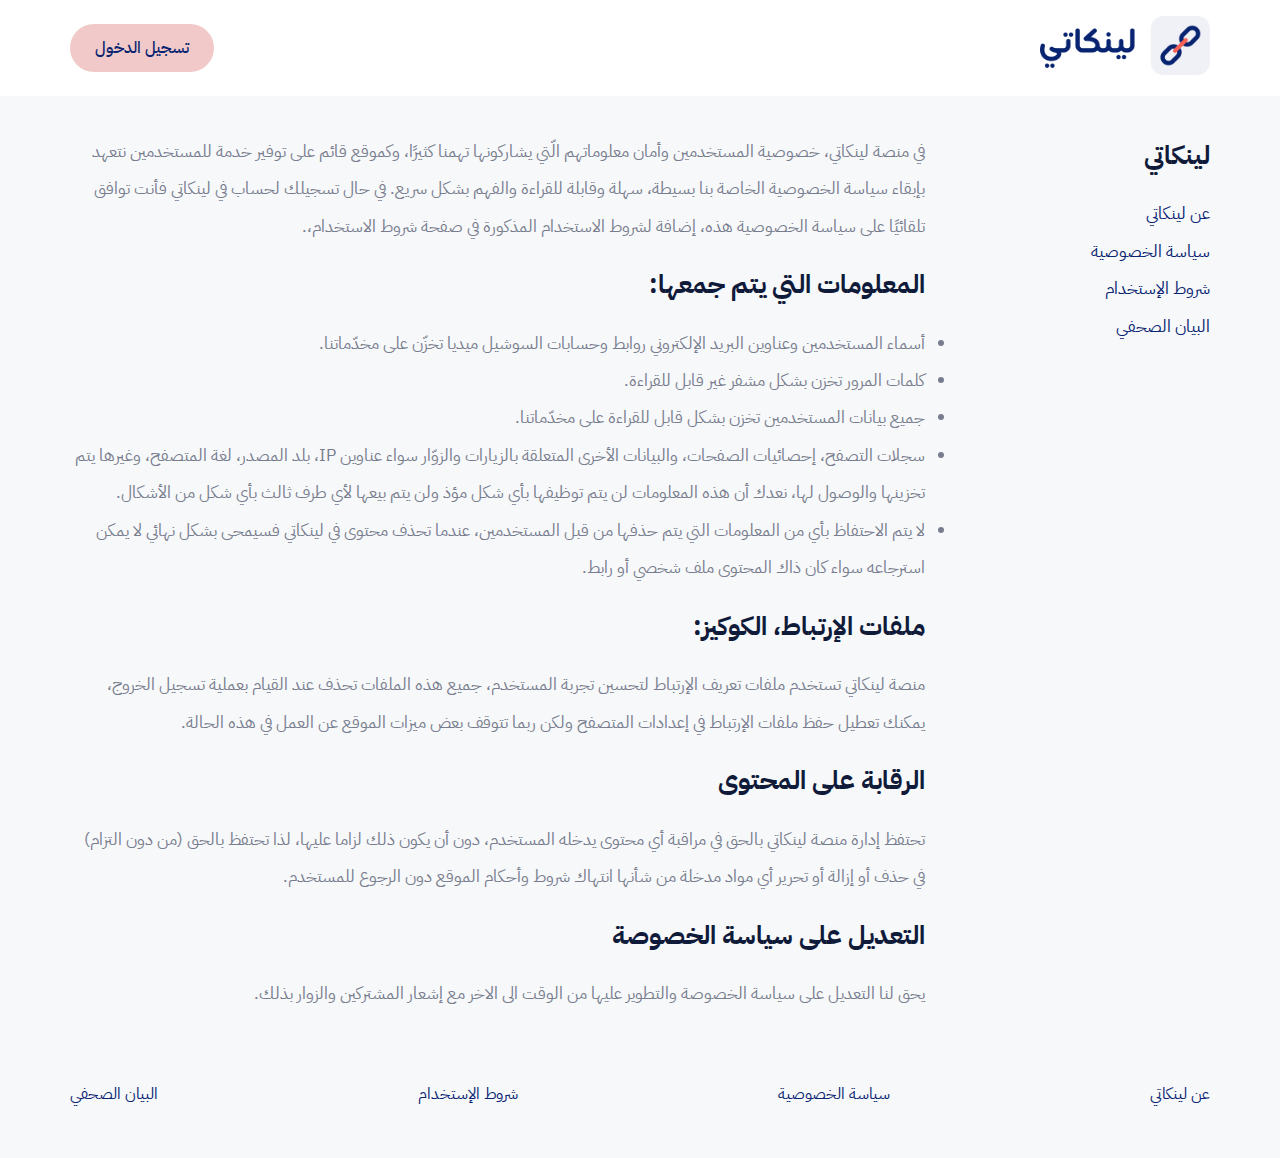
==== index.html @ 0889c62d "upload project" ====
<!DOCTYPE html>
<html lang="en">
  <head>
    <meta charset="UTF-8" />
    <meta http-equiv="X-UA-Compatible" content="IE=edge" />
    <meta name="viewport" content="width=device-width, initial-scale=1.0" />
    <title>My Links</title>
    <link rel="stylesheet" href="css/normalize.css" />
    <link rel="stylesheet" href="css/main.css" />
    <!-- Font Awesome -->
    <link rel="stylesheet" href="css/all.min.css" />
    <!-- Google Fonts -->
    <link rel="preconnect" href="https://fonts.googleapis.com" />
    <link rel="preconnect" href="https://fonts.gstatic.com" crossorigin />
    <link
      href="https://fonts.googleapis.com/css2?family=IBM+Plex+Sans+Arabic:wght@300;400;500;700&display=swap"
      rel="stylesheet"
    />
    <!-- <link rel="preconnect" href="https://fonts.googleapis.com" />
    <link rel="preconnect" href="https://fonts.gstatic.com" crossorigin />
    <link
      href="https://fonts.googleapis.com/css2?family=Cairo:wght@300;400;600;700;800&display=swap"
      rel="stylesheet"
    /> -->
  </head>
  <body>
    <!-- Start Header -->
    <div class="header">
      <div class="container">
        <div class="logo">
          <a href="#"><img src="imgs/logo-links.png" alt="" /></a>
        </div>
        <div class="login-btn">
          <a href="login"><button>تسجيل الدخول</button></a>
        </div>
      </div>
    </div>
    <!-- End Header -->

    <!-- Start Content -->
    <div class="content">
      <div class="container">
        <div class="links">
          <h2>لينكاتي</h2>
          <ul>
            <li><a href="#">عن لينكاتي</a></li>
            <li>
              <a href="#">سياسة الخصوصية</a>
            </li>
            <li>
              <a href="#">شروط الإستخدام</a>
            </li>
            <li>
              <a href="#">البيان الصحفي</a>
            </li>
          </ul>
        </div>
        <div class="text">
          <p>
            في منصة لينكاتي، خصوصية المستخدمين وأمان معلوماتهم الّتي يشاركونها
            تهمنا كثيرًا، وكموقع قائم على توفير خدمة للمستخدمين نتعهد بإبقاء
            سياسة الخصوصية الخاصة بنا بسيطة، سهلة وقابلة للقراءة والفهم بشكل
            سريع. في حال تسجيلك لحساب في لينكاتي فأنت توافق تلقائيًا على سياسة
            الخصوصية هذه، إضافة لشروط الاستخدام المذكورة في صفحة شروط
            الاستخدام،.
          </p>
          <h2>المعلومات التي يتم جمعها:</h2>
          <ul>
            <li>
              أسماء المستخدمين وعناوين البريد الإلكتروني روابط وحسابات السوشيل
              ميديا تخزّن على مخدّماتنا.
            </li>
            <li>كلمات المرور تخزن بشكل مشفر غير قابل للقراءة.</li>
            <li>
              جميع بيانات المستخدمين تخزن بشكل قابل للقراءة على مخدّماتنا.
            </li>
            <li>
              سجلات التصفح، إحصائيات الصفحات، والبيانات الأخرى المتعلقة
              بالزيارات والزوّار سواء عناوين IP، بلد المصدر، لغة المتصفح، وغيرها
              يتم تخزينها والوصول لها، نعدك أن هذه المعلومات لن يتم توظيفها بأي
              شكل مؤذ ولن يتم بيعها لأي طرف ثالث بأي شكل من الأشكال.
            </li>
            <li>
              لا يتم الاحتفاظ بأي من المعلومات التي يتم حذفها من قبل المستخدمين،
              عندما تحذف محتوى في لينكاتي فسيمحى بشكل نهائي لا يمكن استرجاعه
              سواء كان ذاك المحتوى ملف شخصي أو رابط.
            </li>
            <h2>ملفات الإرتباط، الكوكيز:</h2>
            <p>
              منصة لينكاتي تستخدم ملفات تعريف الإرتباط لتحسين تجربة المستخدم،
              جميع هذه الملفات تحذف عند القيام بعملية تسجيل الخروج، يمكنك تعطيل
              حفظ ملفات الإرتباط في إعدادات المتصفح ولكن ربما تتوقف بعض ميزات
              الموقع عن العمل في هذه الحالة.
            </p>
            <h2>الرقابة على المحتوى</h2>
            <p>
              تحتفظ إدارة منصة لينكاتي بالحق في مراقبة أي محتوى يدخله المستخدم،
              دون أن يكون ذلك لزاما عليها، لذا تحتفظ بالحق (من دون التزام) في
              حذف أو إزالة أو تحرير أي مواد مدخلة من شأنها انتهاك شروط وأحكام
              الموقع دون الرجوع للمستخدم.
            </p>
            <h2>التعديل على سياسة الخصوصة</h2>
            <p>
              يحق لنا التعديل على سياسة الخصوصة والتطوير عليها من الوقت الى
              الاخر مع إشعار المشتركين والزوار بذلك.
            </p>
          </ul>
        </div>
      </div>
    </div>
    <!-- End Content -->

    <!-- Start Footer -->
    <div class="footer">
      <div class="container">
        <ul>
          <li><a href="#">عن لينكاتي</a></li>
          <li>
            <a href="#">سياسة الخصوصية</a>
          </li>
          <li>
            <a href="#">شروط الإستخدام</a>
          </li>
          <li>
            <a href="#">البيان الصحفي</a>
          </li>
        </ul>
      </div>
    </div>
    <!-- End Footer -->
  </body>
</html>
---- css/main.css ----
/* CSS HEX */
/* --cedar-chest: #db504aff;
--blue-jeans: #48acf0ff;
--ivory: #f4f9e9ff;
--dark-pastel-green: #20bf55ff;
--rich-black-fogra-29: #02040fff; */

/* Start Global Rules */
* {
  -webkit-box-sizing: border-box;
  -moz-box-sizing: border-box;
  box-sizing: border-box;
}

:root {
  --main-color: #f7f8fa;
  --pink: #f0c9c8;
  --red: #e3342f;
  --primary-color: #082471;
  --h-color: #101b3a;
  --p-color: #777d8e;
}

body {
  font-family: "IBM Plex Sans Arabic", sans-serif;
  direction: rtl;
  background-color: var(--main-color);
}

a {
  text-decoration: none;
}

ul {
  list-style: none;
  margin: 0;
  padding: 0;
}

.container {
  padding-left: 15px;
  padding-right: 15px;
  margin-left: auto;
  margin-right: auto;
}

/* Small */
@media (min-width: 768px) {
  .container {
    width: 750px;
  }
}

/* Medium */
@media (min-width: 992px) {
  .container {
    width: 970px;
  }
}

/* Large */
@media (min-width: 1200px) {
  .container {
    width: 1170px;
  }
}

/* End Global Rules */

/* Start Header */
.header {
  background-color: #fff;
  padding-top: 16px;
  padding-bottom: 16px;
}

.header .container {
  display: flex;
  justify-content: space-between;
  align-items: center;
}

.header .logo img {
  width: 170px;
  max-width: 100%;
}

.header .login-btn button {
  background-color: var(--pink);
  padding: 15px 25px;
  border-radius: 30px;
  border: none;
  color: var(--primary-color);
  font-weight: 500;
  transition: 0.5s;
}

.header .login-btn button:hover {
  background-color: var(--primary-color);
  color: #fff;
}

/* End Header */

/* Start Content */
.content {
  padding-top: 20px;
  line-height: 2.2em;
  font-size: 17px;
}
.content .container {
  display: flex;
  justify-content: space-between;
}

@media (max-width: 768px) {
  .content .container {
    flex-direction: column;
    align-items: center;
  }
}

.content .links {
  flex: 0 0 25%;
  max-width: 25%;
}

.content .links h2,
.content .text h2 {
  color: var(--h-color);
}

@media (max-width: 768px) {
  .content .links {
    width: 75%;
    max-width: none;
  }
  .content .links ul {
    display: flex;
    flex-wrap: wrap;
    justify-content: space-around;
  }
}

.content .links li a {
  color: var(--primary-color);
}

.content .links li a:hover {
  color: var(--red);
}

.content .text {
  flex: 0 0 75%;
  max-width: 75%;
}

.content .text ul {
  list-style: disc;
}

.content .text p,
.content .text li {
  color: var(--p-color);
}

/* End Content */

/* Start Footer */
.footer {
  padding: 55px 0;
}
.footer ul {
  display: flex;
  justify-content: space-between;
}

.footer ul li a {
  color: var(--primary-color);
}

@media (max-width: 768px) {
  .footer ul {
    flex-wrap: wrap;
    justify-content: space-around;
  }
}

/* End Footer */
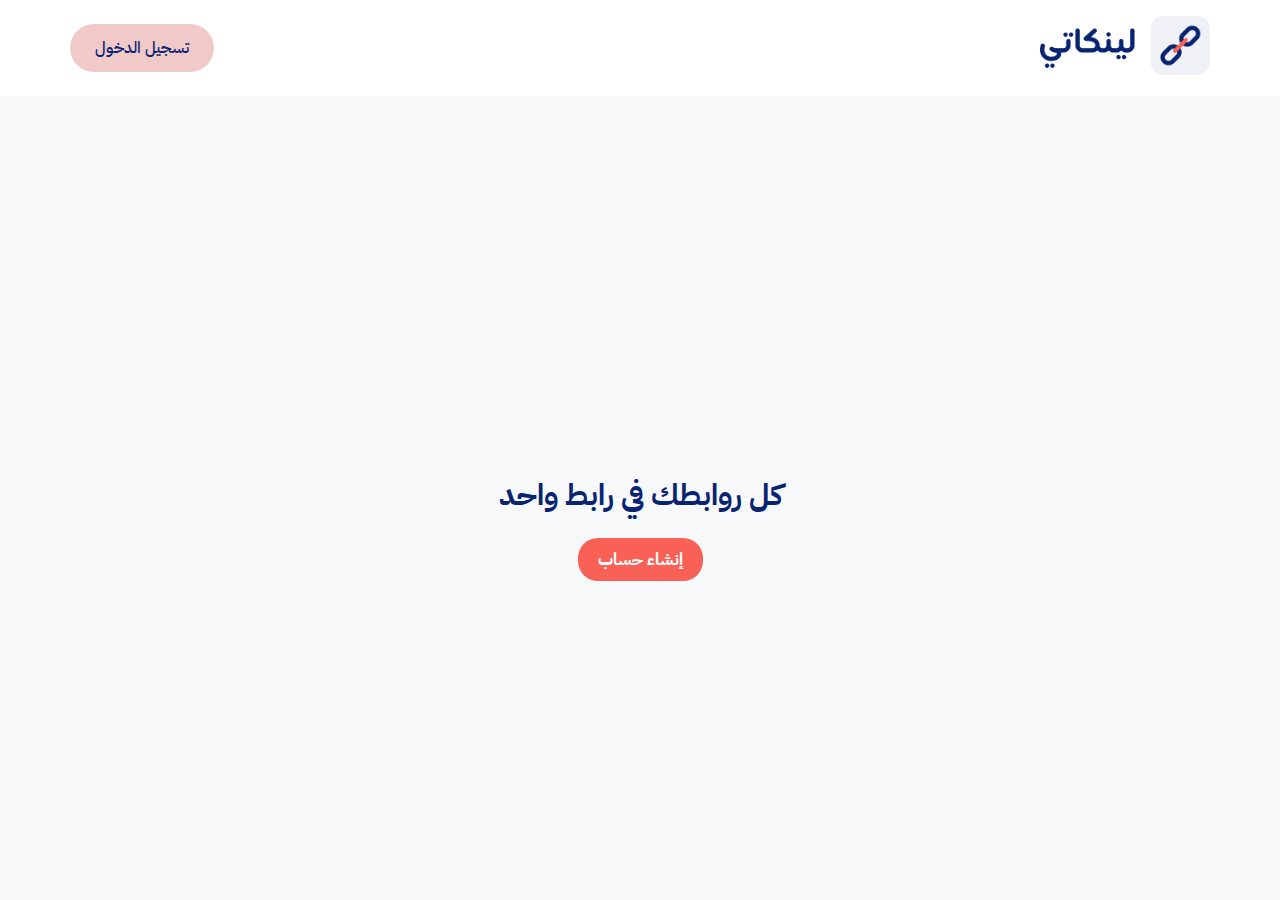
==== commit 47b9f6e2: "Add Sign In Page And Some things in Back-End" ====
--- a/index.html
+++ b/index.html
@@ -37,8 +37,20 @@
     </div>
     <!-- End Header -->
 
+    <div class="content">
+      <div class="container">
+        <h2>
+          كل روابطك في رابط واحد
+        </h2>
+        <a class="signIn" href="signIn">
+          <span class="txt">إنشاء حساب</span>
+          <span class="back"></span>
+        </a>
+      </div>
+    </div>
+
     <!-- Start Content -->
-    <div class="content">
+    <!-- <div class="content">
       <div class="container">
         <div class="links">
           <h2>لينكاتي</h2>
@@ -107,11 +119,11 @@
           </ul>
         </div>
       </div>
-    </div>
+    </div> -->
     <!-- End Content -->
 
     <!-- Start Footer -->
-    <div class="footer">
+    <!-- <div class="footer">
       <div class="container">
         <ul>
           <li><a href="#">عن لينكاتي</a></li>
@@ -126,7 +138,7 @@
           </li>
         </ul>
       </div>
-    </div>
+    </div> -->
     <!-- End Footer -->
   </body>
 </html>
--- a/css/main.css
+++ b/css/main.css
@@ -108,9 +108,67 @@
   line-height: 2.2em;
   font-size: 17px;
 }
+
+.content h2 {
+  /* margin: auto; */
+  margin-top: 40vh;
+  font-size: 30px;
+  color: #082471;
+}
+
+.content a.signIn {
+  background-color: #f96156;
+  padding: 3px 20px;
+  font-weight: bold;
+  color: #fff;
+  border-radius: 20px;
+  transition: 0.3s;
+  position: relative;
+  display: flex;
+  align-items: center;
+  justify-content: center;
+}
+
+.content a.signIn span.txt {
+  z-index: 2;
+}
+
+.content a.signIn::after {
+  content: "";
+  display: block;
+  width: 0px;
+  height: 0px;
+  background-color: #f5f5f538;
+  position: absolute;
+  transition: 0.3s;
+  border-radius: 20px;
+  /* transform: scale(0); */
+}
+
+.content a.signIn:hover:after {
+  /* transform: scale(1); */
+
+  animation: ripple 0.3s linear forwards;
+}
+
+@keyframes ripple {
+  0% {
+    width: 0;
+    height: 0;
+    /* opacity: 0.5; */
+  }
+  100% {
+    width: 100%;
+    height: 100%;
+    /* opacity: 0.5; */
+  }
+}
+
 .content .container {
   display: flex;
   justify-content: space-between;
+  align-items: center;
+  flex-direction: column;
 }
 
 @media (max-width: 768px) {
